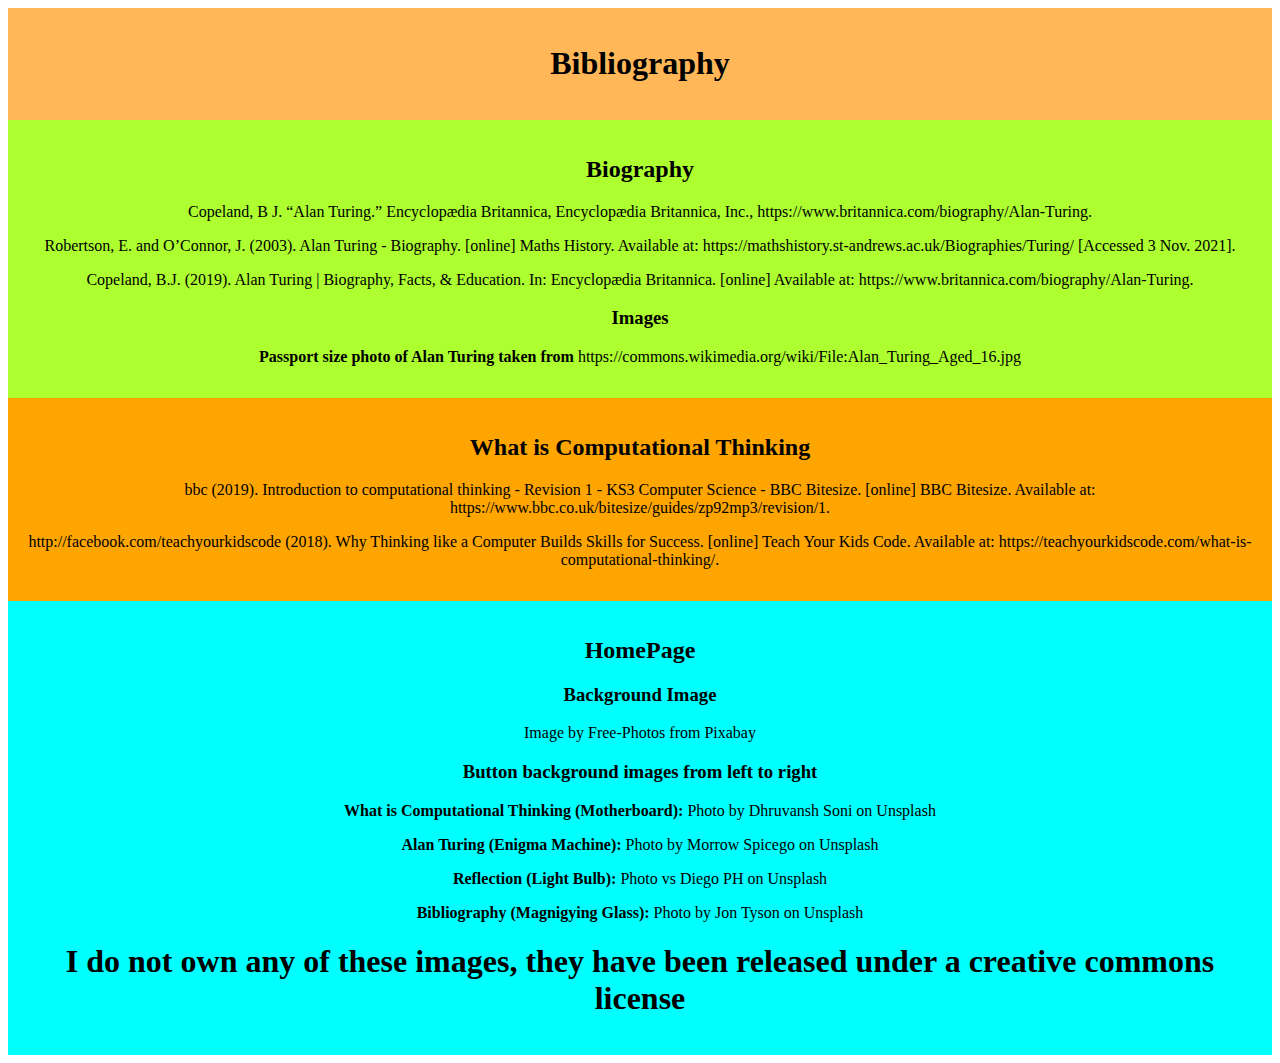
==== Bib.html @ 13256602 "Final Version" ====
<!DOCTYPE html>
<html lang="en">
<head>
    <meta charset="UTF-8">
    <meta http-equiv="X-UA-Compatible" content="IE=edge">
    <meta name="viewport" content="width=device-width, initial-scale=1.0">
    <title>Bibliography</title>
    <style>
        header{
            text-align: center;
            background-color: rgb(255, 183, 88);
            padding: 1rem;
        }
        section{
            text-align: center;
            padding: 1rem;
        }
        section#Home{
            background-color: aqua;
        }
        section#CompThink{
            background-color:orange;
        }
        section#Bio{
            background-color: greenyellow;
        }
    </style>
</head>
<body>
    <header>
        <h1>Bibliography</h1>
    </header>
    <section id="Bio">
        <h2>Biography</h2>
        <p>Copeland, B J. “Alan Turing.” Encyclopædia Britannica, Encyclopædia Britannica, Inc., https://www.britannica.com/biography/Alan-Turing. </p>
        <p>Robertson, E. and O’Connor, J. (2003). Alan Turing - Biography. [online] Maths History. Available at: https://mathshistory.st-andrews.ac.uk/Biographies/Turing/ [Accessed 3 Nov. 2021].</p>
        <p>Copeland, B.J. (2019). Alan Turing | Biography, Facts, & Education. In: Encyclopædia Britannica. [online] Available at: https://www.britannica.com/biography/Alan-Turing.</p>
        <h3>Images</h3>
        <p><strong>Passport size photo of Alan Turing taken from</strong> https://commons.wikimedia.org/wiki/File:Alan_Turing_Aged_16.jpg</p>
    </section>
    <section id="CompThink">
        <h2>What is Computational Thinking</h2>
        <p>bbc (2019). Introduction to computational thinking - Revision 1 - KS3 Computer Science - BBC Bitesize. [online] BBC Bitesize. Available at: https://www.bbc.co.uk/bitesize/guides/zp92mp3/revision/1.</p>
        <p>http://facebook.com/teachyourkidscode (2018). Why Thinking like a Computer Builds Skills for Success. [online] Teach Your Kids Code. Available at: https://teachyourkidscode.com/what-is-computational-thinking/.</p>
    </section>
    <section id="Home">
        <h2>HomePage</h2>
        <h3>Background Image</h3>
        <p>Image by Free-Photos from Pixabay</p>
        <h3>Button background images from left to right</h3>
        <p><strong>What is Computational Thinking (Motherboard):</strong> Photo by Dhruvansh Soni on Unsplash</p>
        <p><strong>Alan Turing (Enigma Machine):</strong> Photo by Morrow Spicego on Unsplash</p>
        <p><strong>Reflection (Light Bulb):</strong> Photo vs Diego PH on Unsplash</p>
        <p><strong>Bibliography (Magnigying Glass):</strong> Photo by Jon Tyson on Unsplash</p>
        <h1>I do not own any of these images, they have been released under a creative commons license</h1>
    </section>
    </body>
</html>
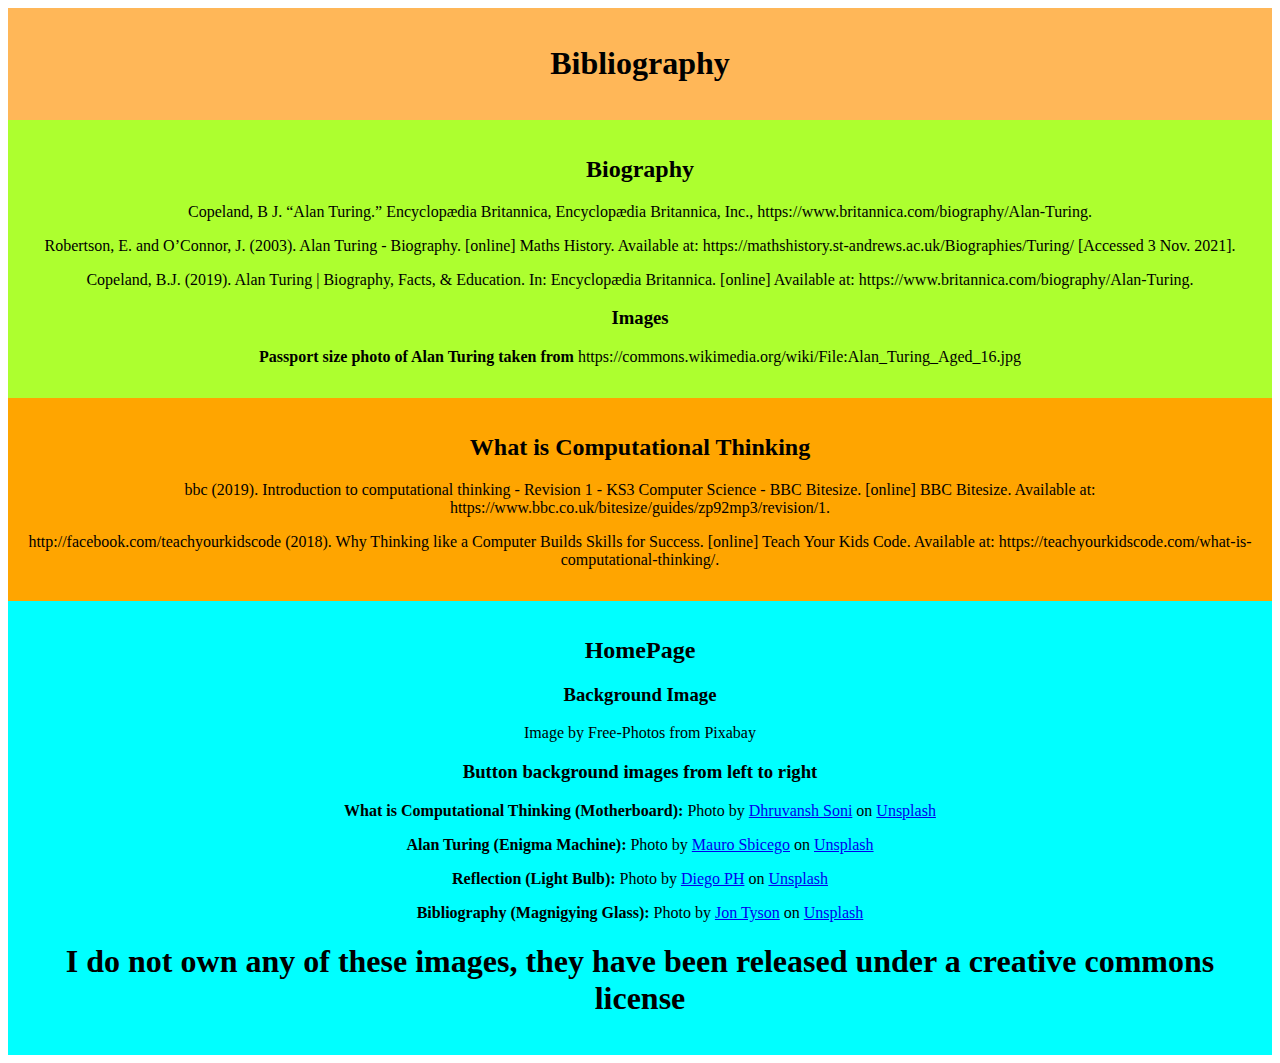
==== commit 9b9300f8: "Changed Links" ====
--- a/Bib.html
+++ b/Bib.html
@@ -48,10 +48,14 @@
         <h3>Background Image</h3>
         <p>Image by Free-Photos from Pixabay</p>
         <h3>Button background images from left to right</h3>
-        <p><strong>What is Computational Thinking (Motherboard):</strong> Photo by Dhruvansh Soni on Unsplash</p>
-        <p><strong>Alan Turing (Enigma Machine):</strong> Photo by Morrow Spicego on Unsplash</p>
-        <p><strong>Reflection (Light Bulb):</strong> Photo vs Diego PH on Unsplash</p>
-        <p><strong>Bibliography (Magnigying Glass):</strong> Photo by Jon Tyson on Unsplash</p>
+        <p><strong>What is Computational Thinking (Motherboard):</strong> Photo by <a href="https://unsplash.com/@dhruvansh98?utm_source=unsplash&utm_medium=referral&utm_content=creditCopyText">Dhruvansh Soni</a> on <a href="https://unsplash.com/photos/Mo7RooYGXi4">Unsplash</a>
+        </p>
+        <p><strong>Alan Turing (Enigma Machine):</strong> Photo by <a href="https://unsplash.com/@maurosbicego?utm_source=unsplash&utm_medium=referral&utm_content=creditCopyText">Mauro Sbicego</a> on <a href="https://unsplash.com/photos/4hfpVsi-gSg">Unsplash</a>
+        </p>
+        <p><strong>Reflection (Light Bulb):</strong> Photo by <a href="https://unsplash.com/@jdiegoph?utm_source=unsplash&utm_medium=referral&utm_content=creditCopyText">Diego PH</a> on <a href="https://unsplash.com/photos/fIq0tET6llw">Unsplash</a>
+        </p>
+        <p><strong>Bibliography (Magnigying Glass):</strong> Photo by <a href="https://unsplash.com/@jontyson?utm_source=unsplash&utm_medium=referral&utm_content=creditCopyText">Jon Tyson</a> on <a href="https://unsplash.com/photos/Mo7RooYGXi4">Unsplash</a>
+        </p>
         <h1>I do not own any of these images, they have been released under a creative commons license</h1>
     </section>
     </body>
